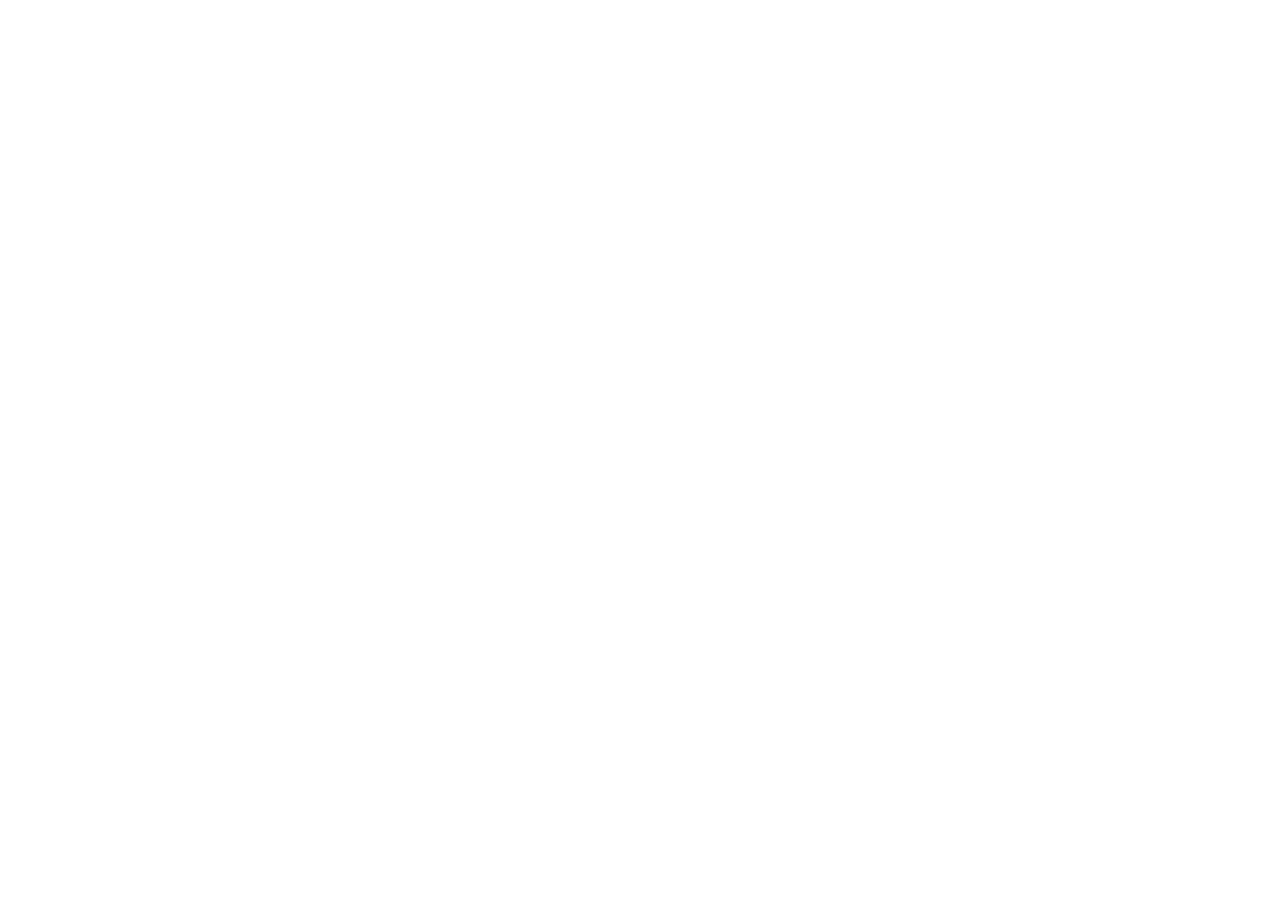
==== index.html @ 8784288a "初回push" ====
<!DOCTYPE html>
<html lang="ja">
  <head>
    <meta charset="UTF-8" />
    <meta http-equiv="X-UA-Compatible" content="IE=edge" />
    <meta name="viewport" content="width=device-width, initial-scale=1.0" />
    <title>Document</title>
    <link rel="stylesheet" href="css/style.css" />
  </head>
  <body>
    <script src="https://ajax.googleapis.com/ajax/libs/jquery/3.5.1/jquery.min.js"></script>
    <script type="text/javascript" src="js/common.js"></script>
  </body>
</html>
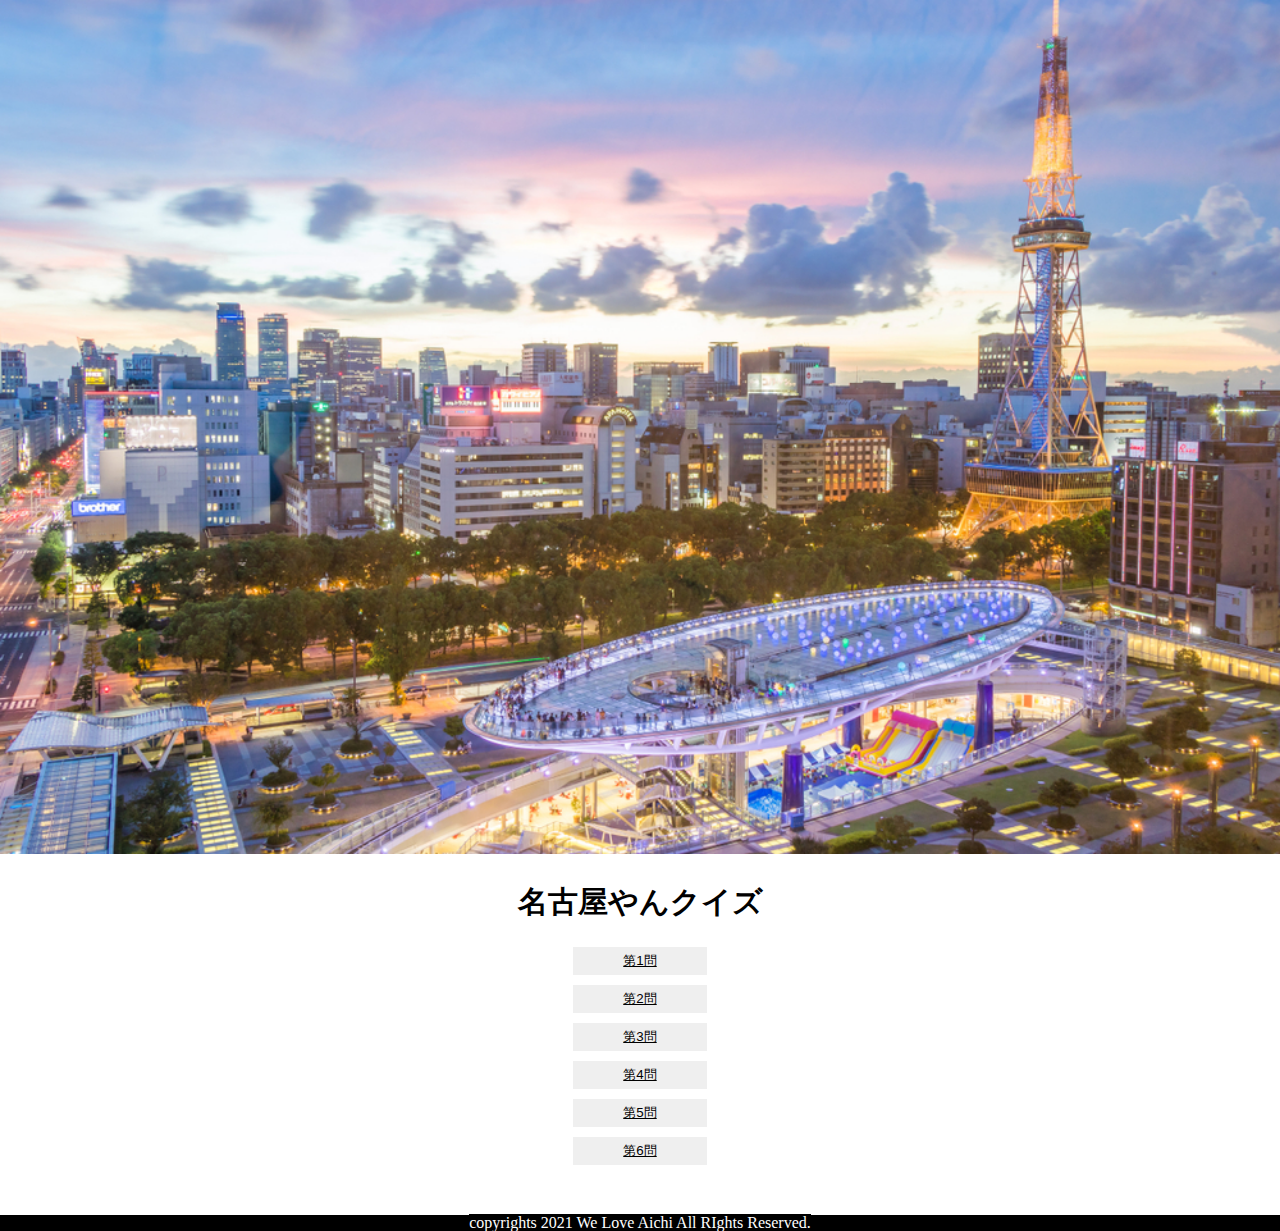
==== commit 9b9d0b92: "2回目" ====
--- a/index.html
+++ b/index.html
@@ -4,10 +4,46 @@
     <meta charset="UTF-8" />
     <meta http-equiv="X-UA-Compatible" content="IE=edge" />
     <meta name="viewport" content="width=device-width, initial-scale=1.0" />
-    <title>Document</title>
+    <title>名古屋クイズ</title>
+    <link rel="stylesheet" href="css/reset.css" />
     <link rel="stylesheet" href="css/style.css" />
   </head>
   <body>
+    <div class="outwrap">
+      <div class="wrap">
+        <img src="img/252290-02.jpg" alt="" class="topimg" />
+        <h3 class="titleTop">名古屋やんクイズ</h3>
+        <ul class="nav-list text-centre">
+          <button class="button nav-list">
+            <a href="quiz01.html">第1問</a>
+          </button>
+          <button class="button nav-list">
+            <a href="quiz02.html">第2問</a>
+          </button>
+          <button class="button nav-list">
+            <a href="quiz03.html">第3問</a>
+          </button>
+          <button class="button nav-list">
+            <a href="quiz04.html">第4問</a>
+          </button>
+          <button class="button nav-list">
+            <a href="quiz05.html">第5問</a>
+          </button>
+          <button class="button nav-list">
+            <a href="quiz06.html">第6問</a>
+          </button>
+          <!-- <button class="button nav-list">
+            <a href="quiz07.html">第七問</a>
+          </button> -->
+        </ul>
+        <footer class="footer text-centre">
+          <small class="copyrights"
+            >copyrights 2021 We Love Aichi All RIghts Reserved.</small
+          >
+        </footer>
+      </div>
+    </div>
+
     <script src="https://ajax.googleapis.com/ajax/libs/jquery/3.5.1/jquery.min.js"></script>
     <script type="text/javascript" src="js/common.js"></script>
   </body>
--- a/css/style.css
+++ b/css/style.css
@@ -0,0 +1,68 @@
+/* body {
+  background: #f7f7f7 url(./img/252290-02.jpg) center top no-repeat;
+} */
+
+img {
+  max-width: 100%;
+  margin: auto;
+}
+
+.outwrap {
+  /* width: 1000px; */
+}
+.wrap {
+  margin: 0 auto;
+}
+a {
+  color: black;
+}
+
+.topimg {
+  width: 100%;
+  /* height: 400px; */
+  margin: 0 0 30px 0;
+}
+
+.contents {
+  width: 1000px;
+}
+.nav-list {
+  margin: 0 auto;
+  margin-bottom: 10px;
+  display: block;
+  list-style: none;
+}
+
+.titleTop {
+  font-size: 30px;
+  font-weight: bold;
+  text-align: center;
+  margin-bottom: 30px;
+}
+
+.copyrights {
+  margin: 50px 0 0 0;
+  width: 100%;
+  text-align: center;
+  align-items: center;
+  background-color: #000;
+  color: #fff;
+  margin-top: 20px;
+}
+
+.text-centre {
+  text-align: center;
+}
+
+.footer {
+  margin: 50px 0 0 0;
+  width: 100%;
+  background-color: #000;
+  align-items: center;
+}
+
+.button {
+  text-decoration: none;
+  border: none;
+  padding: 5px 50px;
+}
